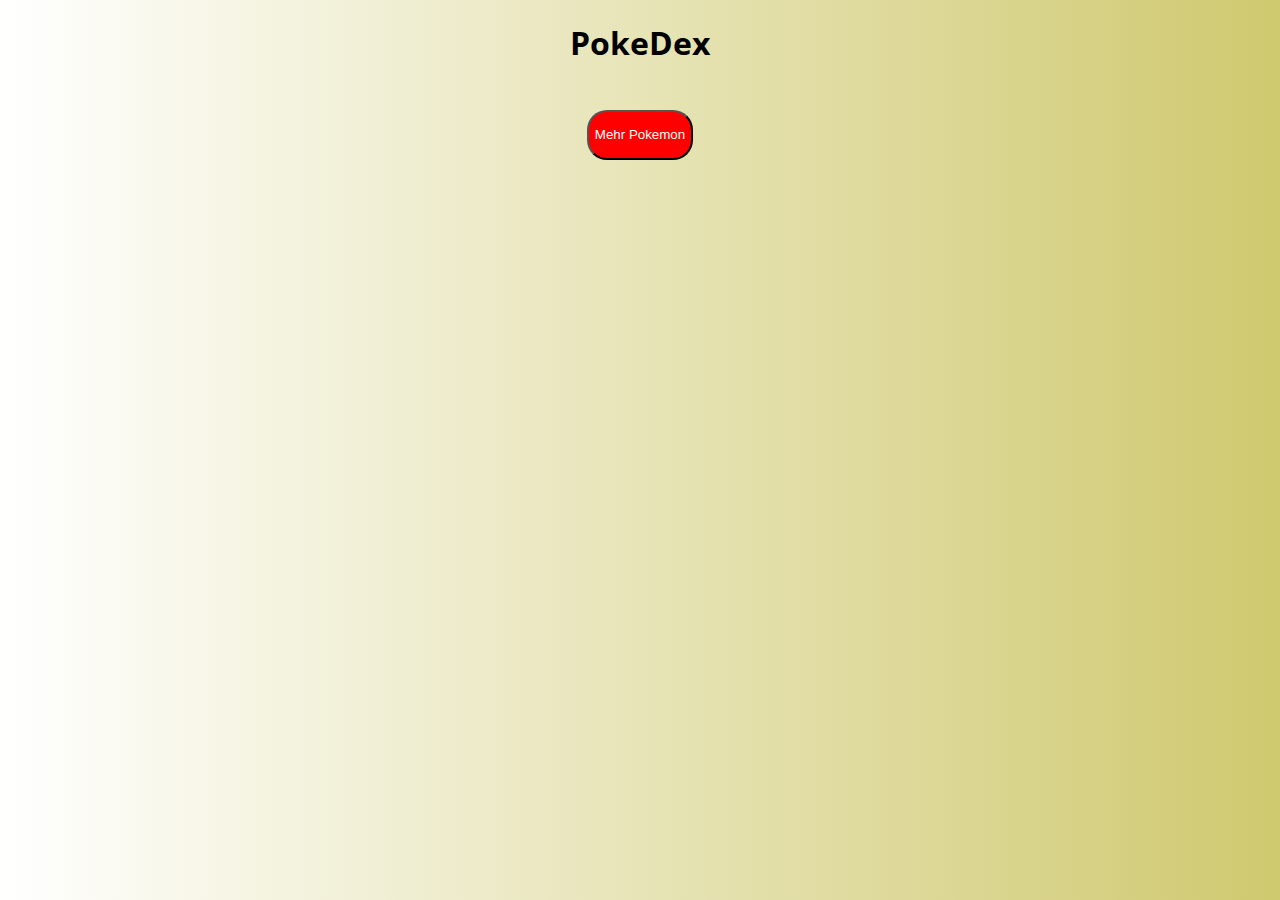
==== index.html @ 4f153fa8 "first commit" ====
<!DOCTYPE html>
<html lang="en">

<head>
    <meta charset="UTF-8">
    <meta http-equiv="X-UA-Compatible" content="IE=edge">
    <meta name="viewport" content="width=device-width, initial-scale=1.0">
    <title>Pokedex</title>
    <link rel="preconnect" href="https://fonts.googleapis.com">
    <link rel="preconnect" href="https://fonts.gstatic.com" crossorigin>
    <link
        href="https://fonts.googleapis.com/css2?family=Open+Sans:ital,wght@0,300;0,400;0,600;0,700;0,800;1,300;1,400;1,600;1,700;1,800&display=swap"
        rel="stylesheet">
    <script src="script.js"></script>
    <!-- <script src="script_test.js"></script> -->
    <link rel="stylesheet" href="style.css">
</head>

<body onload="init()">
    <div class="main">
        <h1>PokeDex</h1>
        <div id="all-pokemon-cards">

        </div>
        <div class="btn-more-pokemon">
            <button onclick="loadMorePokemons()">Mehr Pokemon</button>
        </div>
        <div id="soloCard" class="solo-card d-none">
            <div id="pokemon-background">
                <div class="card-head">
                    <div class="close-btn">
                        <span onclick="closeSoloCard()">X</span>
                    </div>
                    <div id="pokemon">
                        <h1 id="pokeName">Name</h1>
                    </div>
                    <div class="pokemon-number">
                        #<span id="pokeNumber">001</span>
                    </div>
                </div>
                <div class="pokemon-art">
                    <div>
                        <span class="bg-text" id="pokeType1">grass</span>
                    </div>
                    <div>
                        <span class="bg-text" id="pokeType2">poisen</span>
                    </div>
                </div>
            </div>
            <div class="info-container">
                <img id="pokemonImage" src="">
                <div id="pokemonInfoHead">
                    <div id="about" class="redBorderline" onclick="showAbout(i)">
                        About
                    </div>
                    <div id="base" class="gray" onclick="showBaseStats(i)">
                        Base Stats
                    </div>
                    <div onclick="showEvolutions(i)">
                        Evolution
                    </div>
                    <div onclick="showMoves(i)">
                        Moves
                    </div>
                </div>
                <div>
                    <table>
                        <tr>
                            <td>Height</td>
                            <td id="height">60cm</td>
                        </tr>
                        <tr>
                            <td>Weight</td>
                            <td id="weight">8.5 kg</td>
                        </tr>
                        <tr>
                            <td>Abilities</td>
                            <td id="abilities">Blaze, Solar-Power</td>
                        </tr>
                    </table>
                </div>
            </div>
        </div>
    </div>
</body>

</html>
---- style.css ----
body {
    margin: 0;
    font-family: 'Open Sans', sans-serif;
    background: linear-gradient(to right, #FFF, #cfc96f);
}

#pokedex {
    position: relative;
}

#pokemon-card {
    min-height: 30vh;
    background-color: #fb6c6c;
    color: white;
    text-align: center;
    display: flex;
    flex-direction: column;
    padding: 24px;
}

h1 {
    text-align: center;
}

.card-title {
    padding-top: 8px;
}

.d-none {
    display: none;
}

.info-container {
    background-color: rgb(255, 255, 255);
    border-top-left-radius: 40px;
    border-top-right-radius: 40px;
    border-bottom-left-radius: 40px;
    border-bottom-right-radius: 40px;
    margin-top: -40px;
    min-height: 200px;
    max-width: 800px;
    min-width: 350px;
    position: fixed;
    bottom: 180px;
    left: 500px;
    display: flex;
    justify-content: center;
    flex-direction: column;
    width: 500px;
    padding: 24px;
}

#pokemon-card {
    position: absolute;
    border-top-left-radius: 40px;
    border-top-right-radius: 40px;
    border-bottom-left-radius: 40px;
    border-bottom-right-radius: 40px;
    max-width: 800px;
    min-width: 350px;
    height: 615px;
    width: 500px;
    bottom: 200px;
    left: 500px;
}

.poke-image {
    margin-top: 24px;
    z-index: 9;
}

.pokemon-info-section {
    color: black;
}

.infos {
    color: black;
    display: flex;
    justify-content: space-between;
    font-weight: bold;
    cursor: pointer;
}

#soloPokemon {
    display: flex;
    justify-content: center;
    align-items: center;
    position: fixed;
    top: 0;
    right: 0;
    bottom: 0;
    left: 0;
    transition: all .3s;
    background-color: rgba(0, 0, 0, .5)
}

.links {
    padding: 24px;
}

a {
    text-decoration: none;
    color: black;
    padding: 15px;
}

#all-pokemon-cards {
    display: flex;
    justify-content: center;
    align-items: center;
    flex-wrap: wrap;
}

.all-cards {
    max-width: 1200px;
    background-color: rgb(238, 238, 238);
    border-radius: 20px;
    box-shadow: 0 3px 15px rgba(100, 100, 100, 0.5);
    padding: 20px;
    text-align: center;
    cursor: pointer;
    width: 140px;
    margin: 0px 5px 20px 20px;
}

.all-cards:hover {
    animation: bounce 0.5s linear;
}

.card-image {
    background-color: rgba(255, 255, 255, 0.6);
    border-radius: 50%;
    width: 120px;
    height: 120px;
    display: inline-block;
}

.card-image img {
    margin-top: 20px;
    max-width: 90%;
}

.all-cards .name {
    margin: 10px 0 5px;
    letter-spacing: 1px;
}

.all-cards .number {
    background-color: rgb(255, 255, 255);
    border-radius: 10px;
    padding: 5px 10px;
}

@keyframes bounce {
    20% {
        transform: translateY(-6px)
    }
    40% {
        transform: translateY(0px)
    }
    80% {
        transform: translateY(-2px)
    }
    100% {
        transform: translateY(0)
    }
}

.btn-more-pokemon {
    display: flex;
    justify-content: center;
    margin-top: 24px;
    margin-bottom: 8px;
}

.btn-more-pokemon button {
    height: 50px;
    background-color: red;
    border-radius: 20px;
    color: white;
    cursor: pointer;
}

.bg-fire {
    background-color: #fd7d24;
}

.bg-grass {
    background-color: #9bcc50;
}

.bg-water {
    background-color: #4592c4;
}

.bg-poisen {
    background-color: #b97fc9;
}

.bg-bug {
    background-color: #b97fc9;
}

.bg-flying {
    background: linear-gradient( 180deg, #3dc7ef 50%, #bdb9b8 50%);
}

.bg-normal {
    background-color: #A4ACAF;
}

.bg-electric {
    background-color: #efd535;
}

.bg-ground {
    background: linear-gradient( 180deg, #f7de3f 50%, #ab9842 50%);
}

.bg-fairy {
    background-color: #fdb9e9;
}

.bg-fighting {
    background-color: #d56723;
}

.bg-psychic {
    background-color: #f366b9;
}

.bg-rock {
    background-color: #a38c21;
}

.bg-steel {
    background-color: #9eb7b8;
}

.bg-ice {
    background-color: #51c4e7;
}

.bg-goast {
    background-color: #7c62a3;
}

.bg-dragon {
    background: linear-gradient( 180deg, #53a4cf 50%, #f16e57 50%);
}

.card-text {
    color: black;
    padding: 4px 12px;
    margin-bottom: 8px;
}

.card-number {
    padding-bottom: 8px;
}
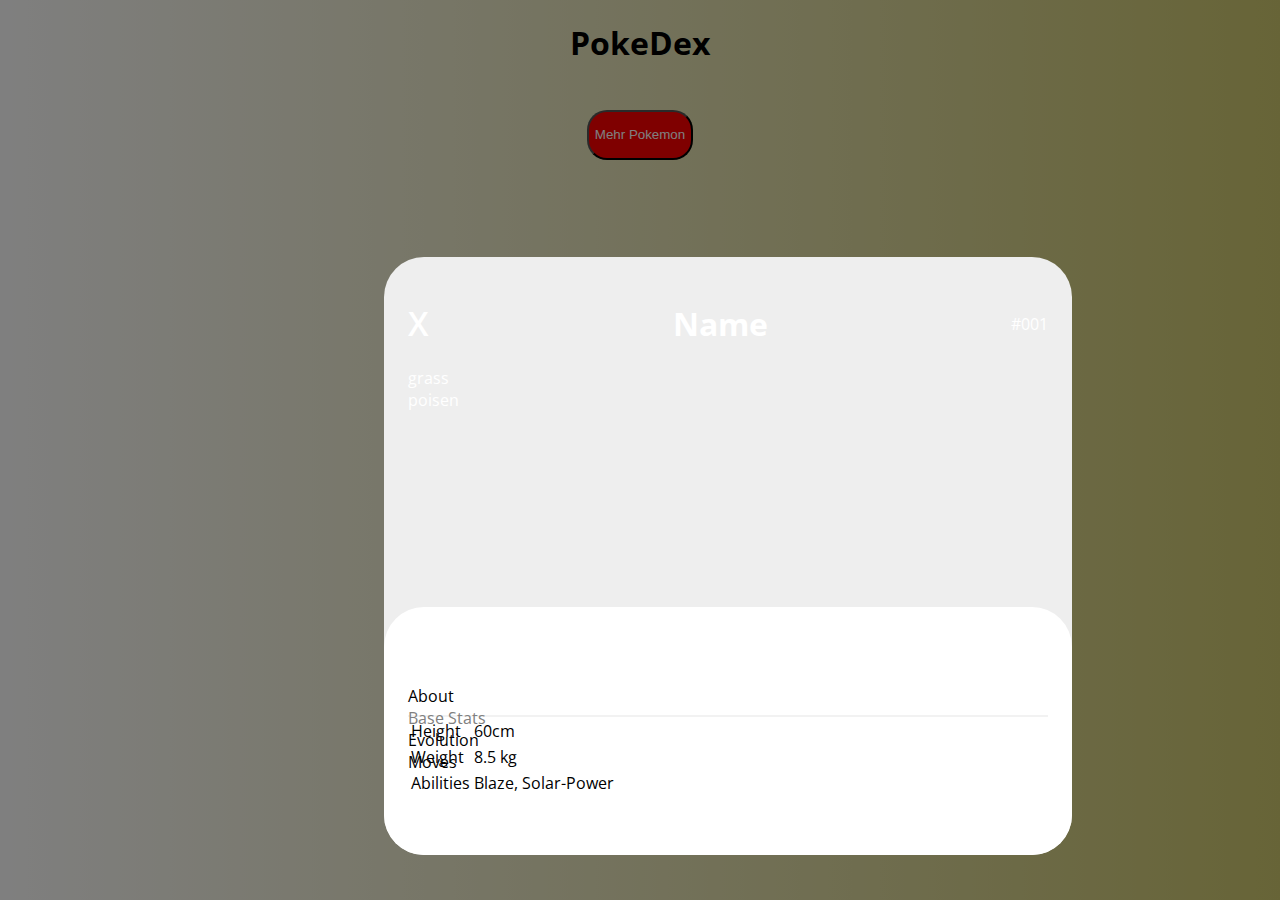
==== commit 77eb69be: "Pokedex Alle Pokemon laden und einzelne Karte anzeigen" ====
--- a/index.html
+++ b/index.html
@@ -12,12 +12,11 @@
         href="https://fonts.googleapis.com/css2?family=Open+Sans:ital,wght@0,300;0,400;0,600;0,700;0,800;1,300;1,400;1,600;1,700;1,800&display=swap"
         rel="stylesheet">
     <script src="script.js"></script>
-    <!-- <script src="script_test.js"></script> -->
     <link rel="stylesheet" href="style.css">
 </head>
 
 <body onload="init()">
-    <div class="main">
+    <div class="main" id="main">
         <h1>PokeDex</h1>
         <div id="all-pokemon-cards">
 
--- a/style.css
+++ b/style.css
@@ -26,12 +26,20 @@
     padding-top: 8px;
 }
 
+.card-type-solo {
+    text-align: center;
+}
+
+.number-name {
+    margin: auto;
+}
+
 .d-none {
     display: none;
 }
 
 .info-container {
-    background-color: rgb(255, 255, 255);
+    background-color: white;
     border-top-left-radius: 40px;
     border-top-right-radius: 40px;
     border-bottom-left-radius: 40px;
@@ -41,32 +49,49 @@
     max-width: 800px;
     min-width: 350px;
     position: fixed;
-    bottom: 180px;
-    left: 500px;
+    bottom: 5vh;
     display: flex;
     justify-content: center;
     flex-direction: column;
-    width: 500px;
+    width: 50vw;
     padding: 24px;
-}
-
-#pokemon-card {
+    transition: all 225ms;
+    left: 30vw;
+}
+
+#pokemon-background {
     position: absolute;
+    bottom: 5vh;
     border-top-left-radius: 40px;
     border-top-right-radius: 40px;
     border-bottom-left-radius: 40px;
     border-bottom-right-radius: 40px;
+    padding: 24px;
+    min-width: 350px;
     max-width: 800px;
-    min-width: 350px;
-    height: 615px;
-    width: 500px;
-    bottom: 200px;
-    left: 500px;
-}
-
-.poke-image {
-    margin-top: 24px;
-    z-index: 9;
+    color: white;
+    background-color: #eeeeee;
+    height: 550px;
+    width: 50vw;
+    transition: all 225ms;
+    left: 30vw;
+}
+
+#pokemonImage {
+    height: 200px;
+    margin-top: -190px;
+}
+
+.card-head {
+    display: flex;
+    justify-content: space-between;
+    align-items: center;
+}
+
+.close-btn {
+    font-size: 33px;
+    font-weight: 600;
+    cursor: pointer;
 }
 
 .pokemon-info-section {
@@ -81,7 +106,7 @@
     cursor: pointer;
 }
 
-#soloPokemon {
+.solo-card {
     display: flex;
     justify-content: center;
     align-items: center;
@@ -91,7 +116,7 @@
     bottom: 0;
     left: 0;
     transition: all .3s;
-    background-color: rgba(0, 0, 0, .5)
+    background-color: rgba(0, 0, 0, .5);
 }
 
 .links {
@@ -112,6 +137,9 @@
 }
 
 .all-cards {
+    display: flex;
+    flex-direction: column;
+    justify-content: flex-start;
     max-width: 1200px;
     background-color: rgb(238, 238, 238);
     border-radius: 20px;
@@ -121,6 +149,7 @@
     cursor: pointer;
     width: 140px;
     margin: 0px 5px 20px 20px;
+    height: 290px;
 }
 
 .all-cards:hover {
@@ -181,72 +210,80 @@
     cursor: pointer;
 }
 
-.bg-fire {
+.default {
+    background-color: rgba(255, 255, 255, 0.6);
+}
+
+.fire {
     background-color: #fd7d24;
 }
 
-.bg-grass {
+.grass {
     background-color: #9bcc50;
 }
 
-.bg-water {
+.water {
     background-color: #4592c4;
 }
 
-.bg-poisen {
+.poison {
     background-color: #b97fc9;
 }
 
-.bg-bug {
-    background-color: #b97fc9;
-}
-
-.bg-flying {
+.bug {
+    background-color: #729f3f;
+}
+
+.flying {
     background: linear-gradient( 180deg, #3dc7ef 50%, #bdb9b8 50%);
 }
 
-.bg-normal {
+.normal {
     background-color: #A4ACAF;
 }
 
-.bg-electric {
+.electric {
     background-color: #efd535;
 }
 
-.bg-ground {
+.ground {
     background: linear-gradient( 180deg, #f7de3f 50%, #ab9842 50%);
 }
 
-.bg-fairy {
+.fairy {
     background-color: #fdb9e9;
 }
 
-.bg-fighting {
+.fighting {
     background-color: #d56723;
 }
 
-.bg-psychic {
+.psychic {
     background-color: #f366b9;
 }
 
-.bg-rock {
+.rock {
     background-color: #a38c21;
 }
 
-.bg-steel {
+.steel {
     background-color: #9eb7b8;
 }
 
-.bg-ice {
+.ice {
     background-color: #51c4e7;
 }
 
-.bg-goast {
+.ghost {
     background-color: #7c62a3;
 }
 
-.bg-dragon {
+.dragon {
     background: linear-gradient( 180deg, #53a4cf 50%, #f16e57 50%);
+}
+
+.dark {
+    background-color: #707070;
 }
 
 .card-text {
@@ -257,4 +294,28 @@
 
 .card-number {
     padding-bottom: 8px;
+}
+
+#pokemonInfoHead {
+    justify-content: space-around;
+    width: 100%;
+    padding-top: 10px;
+    height: 30px;
+    border-bottom: 2px solid rgba(0, 0, 0, .05);
+    cursor: pointer;
+}
+
+.gray {
+    color: gray;
+}
+
+#pokemon-info-head div {
+    padding: 0 20px;
+    font-size: 16px;
+    font-weight: 700;
+    cursor: pointer;
+}
+
+.flex {
+    display: flex;
 }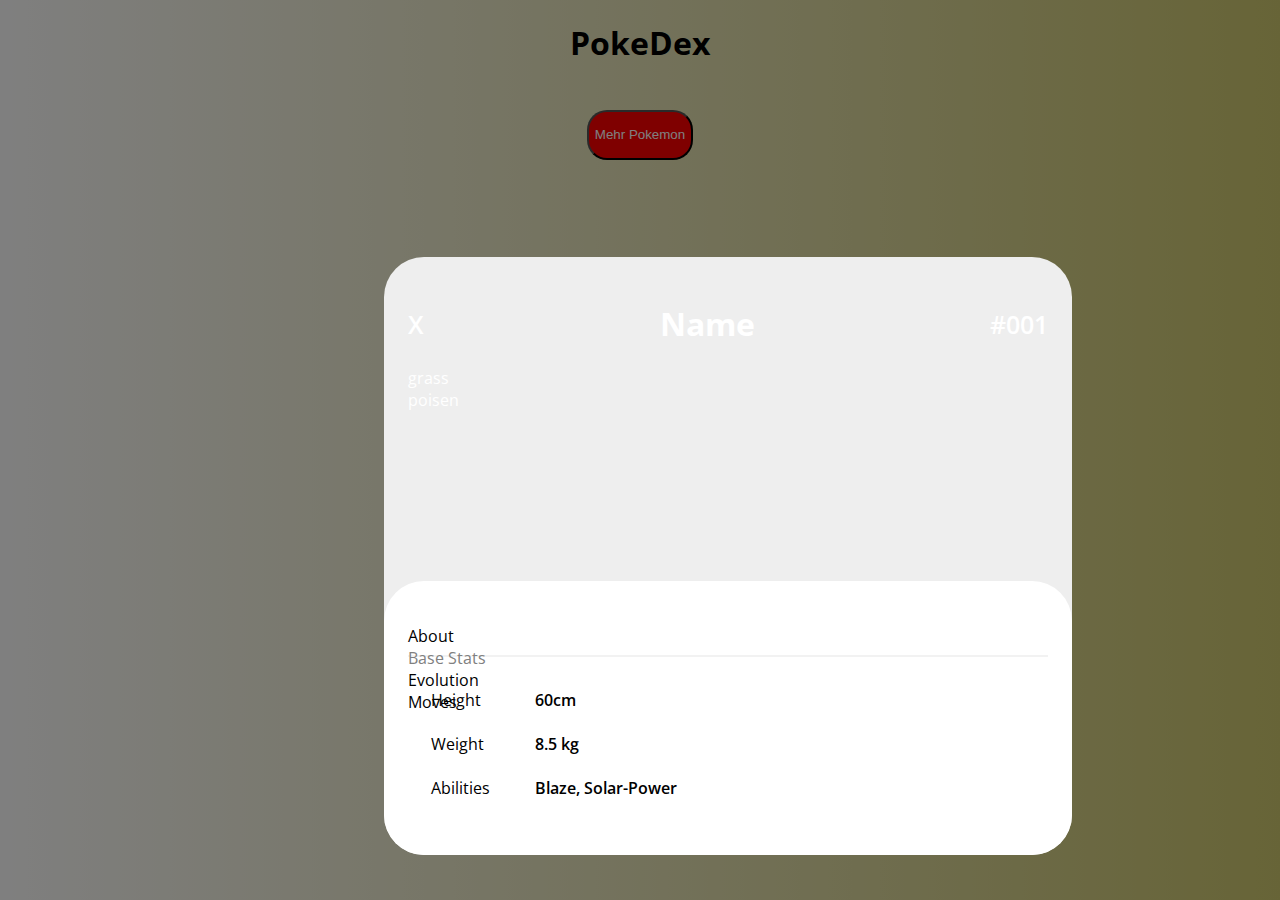
==== commit 544534a1: "Base Stats" ====
--- a/index.html
+++ b/index.html
@@ -63,7 +63,7 @@
                     </div>
                 </div>
                 <div>
-                    <table>
+                    <table id="table" class="table">
                         <tr>
                             <td>Height</td>
                             <td id="height">60cm</td>
--- a/style.css
+++ b/style.css
@@ -28,6 +28,7 @@
 
 .card-type-solo {
     text-align: center;
+    margin-bottom: 8px;
 }
 
 .number-name {
@@ -89,7 +90,7 @@
 }
 
 .close-btn {
-    font-size: 33px;
+    font-size: 25px;
     font-weight: 600;
     cursor: pointer;
 }
@@ -119,14 +120,9 @@
     background-color: rgba(0, 0, 0, .5);
 }
 
-.links {
-    padding: 24px;
-}
-
-a {
-    text-decoration: none;
-    color: black;
-    padding: 15px;
+.pokemon-number {
+    font-weight: 600;
+    font-size: 25px;
 }
 
 #all-pokemon-cards {
@@ -318,4 +314,43 @@
 
 .flex {
     display: flex;
+}
+
+.table {
+    padding: 20px;
+    width: 100%;
+}
+
+.table td:first-child {
+    width: 100px;
+}
+
+.table td:last-child {
+    font-weight: 600;
+}
+
+.table tr {
+    line-height: 40px;
+}
+
+.hp, .attack, .defense, .spAtk, .spDef, .speed, .total {
+    display: flex;
+    align-items: center;
+    justify-content: space-between;
+}
+
+.range-view {
+    width: 90%;
+    background-color: rgba( 0, 0, 0, .1);
+    border-radius: 100rem;
+    overflow: hidden;
+    height: 5px;
+}
+
+.baseStatsLine {
+    display: block;
+    height: 5px;
+    position: relative;
+    border-radius: inherit;
+    animation: fill .125s forwards;
 }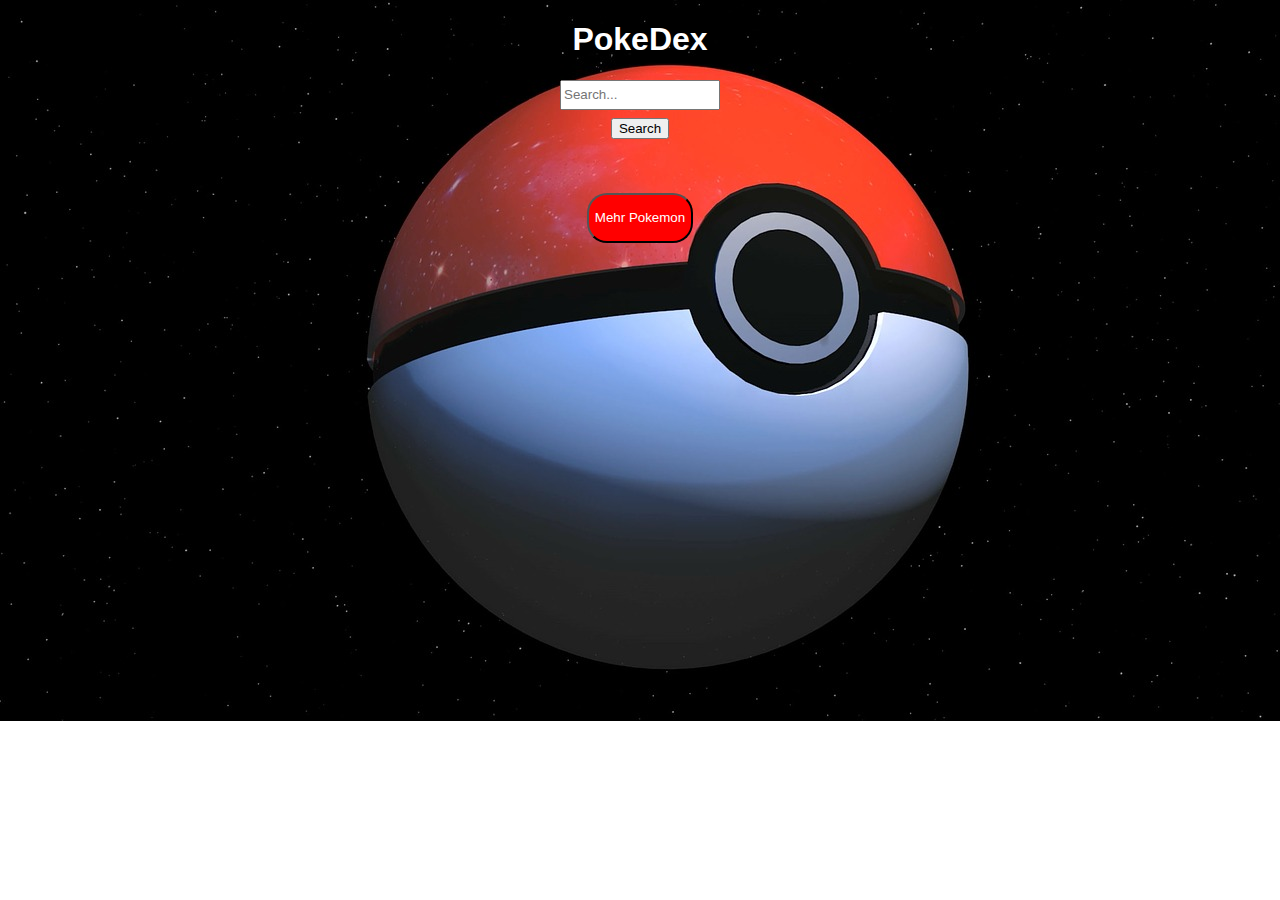
==== commit a54063f4: "update fonts" ====
--- a/index.html
+++ b/index.html
@@ -6,18 +6,18 @@
     <meta http-equiv="X-UA-Compatible" content="IE=edge">
     <meta name="viewport" content="width=device-width, initial-scale=1.0">
     <title>Pokedex</title>
-    <link rel="preconnect" href="https://fonts.googleapis.com">
-    <link rel="preconnect" href="https://fonts.gstatic.com" crossorigin>
-    <link
-        href="https://fonts.googleapis.com/css2?family=Open+Sans:ital,wght@0,300;0,400;0,600;0,700;0,800;1,300;1,400;1,600;1,700;1,800&display=swap"
-        rel="stylesheet">
-    <script src="script.js"></script>
+    <link rel="icon" href="img/pokemon-g012beffaf_640.png" type="image/x-icon">
+    <link rel="stylesheet" href="font.css">
+    <!-- <script src="script.js"></script> -->
+    <script src="script1.js"></script>
     <link rel="stylesheet" href="style.css">
 </head>
 
 <body onload="init()">
     <div class="main" id="main">
         <h1>PokeDex</h1>
+        <input type="search" name="search" id="search" placeholder="Search...">
+        <button class="search-btn" onclick="filterPokemons()">Search</button>
         <div id="all-pokemon-cards">
 
         </div>
@@ -47,7 +47,9 @@
                 </div>
             </div>
             <div class="info-container">
-                <img id="pokemonImage" src="">
+                <div class="pokeImgSolo">
+                    <img id="pokemonImage" src="">
+                </div>
                 <div id="pokemonInfoHead">
                     <div id="about" class="redBorderline" onclick="showAbout(i)">
                         About
--- a/font.css
+++ b/font.css
@@ -0,0 +1,156 @@
+/* open-sans-300 - latin */
+@font-face {
+  font-family: 'Open Sans';
+  font-style: normal;
+  font-weight: 300;
+  src: url('../fonts/open-sans-v28-latin-300.eot'); /* IE9 Compat Modes */
+  src: local(''),
+       url('../fonts/open-sans-v28-latin-300.eot?#iefix') format('embedded-opentype'), /* IE6-IE8 */
+       url('../fonts/open-sans-v28-latin-300.woff2') format('woff2'), /* Super Modern Browsers */
+       url('../fonts/open-sans-v28-latin-300.woff') format('woff'), /* Modern Browsers */
+       url('../fonts/open-sans-v28-latin-300.ttf') format('truetype'), /* Safari, Android, iOS */
+       url('../fonts/open-sans-v28-latin-300.svg#OpenSans') format('svg'); /* Legacy iOS */
+}
+/* open-sans-regular - latin */
+@font-face {
+  font-family: 'Open Sans';
+  font-style: normal;
+  font-weight: 400;
+  src: url('../fonts/open-sans-v28-latin-regular.eot'); /* IE9 Compat Modes */
+  src: local(''),
+       url('../fonts/open-sans-v28-latin-regular.eot?#iefix') format('embedded-opentype'), /* IE6-IE8 */
+       url('../fonts/open-sans-v28-latin-regular.woff2') format('woff2'), /* Super Modern Browsers */
+       url('../fonts/open-sans-v28-latin-regular.woff') format('woff'), /* Modern Browsers */
+       url('../fonts/open-sans-v28-latin-regular.ttf') format('truetype'), /* Safari, Android, iOS */
+       url('../fonts/open-sans-v28-latin-regular.svg#OpenSans') format('svg'); /* Legacy iOS */
+}
+/* open-sans-500 - latin */
+@font-face {
+  font-family: 'Open Sans';
+  font-style: normal;
+  font-weight: 500;
+  src: url('../fonts/open-sans-v28-latin-500.eot'); /* IE9 Compat Modes */
+  src: local(''),
+       url('../fonts/open-sans-v28-latin-500.eot?#iefix') format('embedded-opentype'), /* IE6-IE8 */
+       url('../fonts/open-sans-v28-latin-500.woff2') format('woff2'), /* Super Modern Browsers */
+       url('../fonts/open-sans-v28-latin-500.woff') format('woff'), /* Modern Browsers */
+       url('../fonts/open-sans-v28-latin-500.ttf') format('truetype'), /* Safari, Android, iOS */
+       url('../fonts/open-sans-v28-latin-500.svg#OpenSans') format('svg'); /* Legacy iOS */
+}
+/* open-sans-600 - latin */
+@font-face {
+  font-family: 'Open Sans';
+  font-style: normal;
+  font-weight: 600;
+  src: url('../fonts/open-sans-v28-latin-600.eot'); /* IE9 Compat Modes */
+  src: local(''),
+       url('../fonts/open-sans-v28-latin-600.eot?#iefix') format('embedded-opentype'), /* IE6-IE8 */
+       url('../fonts/open-sans-v28-latin-600.woff2') format('woff2'), /* Super Modern Browsers */
+       url('../fonts/open-sans-v28-latin-600.woff') format('woff'), /* Modern Browsers */
+       url('../fonts/open-sans-v28-latin-600.ttf') format('truetype'), /* Safari, Android, iOS */
+       url('../fonts/open-sans-v28-latin-600.svg#OpenSans') format('svg'); /* Legacy iOS */
+}
+/* open-sans-700 - latin */
+@font-face {
+  font-family: 'Open Sans';
+  font-style: normal;
+  font-weight: 700;
+  src: url('../fonts/open-sans-v28-latin-700.eot'); /* IE9 Compat Modes */
+  src: local(''),
+       url('../fonts/open-sans-v28-latin-700.eot?#iefix') format('embedded-opentype'), /* IE6-IE8 */
+       url('../fonts/open-sans-v28-latin-700.woff2') format('woff2'), /* Super Modern Browsers */
+       url('../fonts/open-sans-v28-latin-700.woff') format('woff'), /* Modern Browsers */
+       url('../fonts/open-sans-v28-latin-700.ttf') format('truetype'), /* Safari, Android, iOS */
+       url('../fonts/open-sans-v28-latin-700.svg#OpenSans') format('svg'); /* Legacy iOS */
+}
+/* open-sans-800 - latin */
+@font-face {
+  font-family: 'Open Sans';
+  font-style: normal;
+  font-weight: 800;
+  src: url('../fonts/open-sans-v28-latin-800.eot'); /* IE9 Compat Modes */
+  src: local(''),
+       url('../fonts/open-sans-v28-latin-800.eot?#iefix') format('embedded-opentype'), /* IE6-IE8 */
+       url('../fonts/open-sans-v28-latin-800.woff2') format('woff2'), /* Super Modern Browsers */
+       url('../fonts/open-sans-v28-latin-800.woff') format('woff'), /* Modern Browsers */
+       url('../fonts/open-sans-v28-latin-800.ttf') format('truetype'), /* Safari, Android, iOS */
+       url('../fonts/open-sans-v28-latin-800.svg#OpenSans') format('svg'); /* Legacy iOS */
+}
+/* open-sans-300italic - latin */
+@font-face {
+  font-family: 'Open Sans';
+  font-style: italic;
+  font-weight: 300;
+  src: url('../fonts/open-sans-v28-latin-300italic.eot'); /* IE9 Compat Modes */
+  src: local(''),
+       url('../fonts/open-sans-v28-latin-300italic.eot?#iefix') format('embedded-opentype'), /* IE6-IE8 */
+       url('../fonts/open-sans-v28-latin-300italic.woff2') format('woff2'), /* Super Modern Browsers */
+       url('../fonts/open-sans-v28-latin-300italic.woff') format('woff'), /* Modern Browsers */
+       url('../fonts/open-sans-v28-latin-300italic.ttf') format('truetype'), /* Safari, Android, iOS */
+       url('../fonts/open-sans-v28-latin-300italic.svg#OpenSans') format('svg'); /* Legacy iOS */
+}
+/* open-sans-italic - latin */
+@font-face {
+  font-family: 'Open Sans';
+  font-style: italic;
+  font-weight: 400;
+  src: url('../fonts/open-sans-v28-latin-italic.eot'); /* IE9 Compat Modes */
+  src: local(''),
+       url('../fonts/open-sans-v28-latin-italic.eot?#iefix') format('embedded-opentype'), /* IE6-IE8 */
+       url('../fonts/open-sans-v28-latin-italic.woff2') format('woff2'), /* Super Modern Browsers */
+       url('../fonts/open-sans-v28-latin-italic.woff') format('woff'), /* Modern Browsers */
+       url('../fonts/open-sans-v28-latin-italic.ttf') format('truetype'), /* Safari, Android, iOS */
+       url('../fonts/open-sans-v28-latin-italic.svg#OpenSans') format('svg'); /* Legacy iOS */
+}
+/* open-sans-500italic - latin */
+@font-face {
+  font-family: 'Open Sans';
+  font-style: italic;
+  font-weight: 500;
+  src: url('../fonts/open-sans-v28-latin-500italic.eot'); /* IE9 Compat Modes */
+  src: local(''),
+       url('../fonts/open-sans-v28-latin-500italic.eot?#iefix') format('embedded-opentype'), /* IE6-IE8 */
+       url('../fonts/open-sans-v28-latin-500italic.woff2') format('woff2'), /* Super Modern Browsers */
+       url('../fonts/open-sans-v28-latin-500italic.woff') format('woff'), /* Modern Browsers */
+       url('../fonts/open-sans-v28-latin-500italic.ttf') format('truetype'), /* Safari, Android, iOS */
+       url('../fonts/open-sans-v28-latin-500italic.svg#OpenSans') format('svg'); /* Legacy iOS */
+}
+/* open-sans-600italic - latin */
+@font-face {
+  font-family: 'Open Sans';
+  font-style: italic;
+  font-weight: 600;
+  src: url('../fonts/open-sans-v28-latin-600italic.eot'); /* IE9 Compat Modes */
+  src: local(''),
+       url('../fonts/open-sans-v28-latin-600italic.eot?#iefix') format('embedded-opentype'), /* IE6-IE8 */
+       url('../fonts/open-sans-v28-latin-600italic.woff2') format('woff2'), /* Super Modern Browsers */
+       url('../fonts/open-sans-v28-latin-600italic.woff') format('woff'), /* Modern Browsers */
+       url('../fonts/open-sans-v28-latin-600italic.ttf') format('truetype'), /* Safari, Android, iOS */
+       url('../fonts/open-sans-v28-latin-600italic.svg#OpenSans') format('svg'); /* Legacy iOS */
+}
+/* open-sans-700italic - latin */
+@font-face {
+  font-family: 'Open Sans';
+  font-style: italic;
+  font-weight: 700;
+  src: url('../fonts/open-sans-v28-latin-700italic.eot'); /* IE9 Compat Modes */
+  src: local(''),
+       url('../fonts/open-sans-v28-latin-700italic.eot?#iefix') format('embedded-opentype'), /* IE6-IE8 */
+       url('../fonts/open-sans-v28-latin-700italic.woff2') format('woff2'), /* Super Modern Browsers */
+       url('../fonts/open-sans-v28-latin-700italic.woff') format('woff'), /* Modern Browsers */
+       url('../fonts/open-sans-v28-latin-700italic.ttf') format('truetype'), /* Safari, Android, iOS */
+       url('../fonts/open-sans-v28-latin-700italic.svg#OpenSans') format('svg'); /* Legacy iOS */
+}
+/* open-sans-800italic - latin */
+@font-face {
+  font-family: 'Open Sans';
+  font-style: italic;
+  font-weight: 800;
+  src: url('../fonts/open-sans-v28-latin-800italic.eot'); /* IE9 Compat Modes */
+  src: local(''),
+       url('../fonts/open-sans-v28-latin-800italic.eot?#iefix') format('embedded-opentype'), /* IE6-IE8 */
+       url('../fonts/open-sans-v28-latin-800italic.woff2') format('woff2'), /* Super Modern Browsers */
+       url('../fonts/open-sans-v28-latin-800italic.woff') format('woff'), /* Modern Browsers */
+       url('../fonts/open-sans-v28-latin-800italic.ttf') format('truetype'), /* Safari, Android, iOS */
+       url('../fonts/open-sans-v28-latin-800italic.svg#OpenSans') format('svg'); /* Legacy iOS */
+}--- a/style.css
+++ b/style.css
@@ -1,11 +1,37 @@
 body {
     margin: 0;
     font-family: 'Open Sans', sans-serif;
-    background: linear-gradient(to right, #FFF, #cfc96f);
+    background-image: url('img/pokemon-background.jpg');
+    background-repeat: no-repeat;
+    background-size: cover
+}
+
+.main {
+    display: flex;
+    justify-content: center;
+    align-items: center;
+    flex-direction: column;
 }
 
 #pokedex {
     position: relative;
+}
+
+#search {
+    display: flex;
+    justify-content: center;
+    margin-bottom: 8px;
+    height: 30px;
+    width: 160px;
+}
+
+#search:focus {
+    width: 30%;
+}
+
+.search-btn {
+    margin-bottom: 30px;
+    cursor: pointer;
 }
 
 #pokemon-card {
@@ -20,6 +46,7 @@
 
 h1 {
     text-align: center;
+    color: white;
 }
 
 .card-title {
@@ -28,15 +55,12 @@
 
 .card-type-solo {
     text-align: center;
-    margin-bottom: 8px;
-}
-
-.number-name {
-    margin: auto;
-}
+    margin: 0px 8px 8px 8px;
+}
+
 
 .d-none {
-    display: none;
+    display: none !important;
 }
 
 .info-container {
@@ -46,47 +70,44 @@
     border-bottom-left-radius: 40px;
     border-bottom-right-radius: 40px;
     margin-top: -40px;
-    min-height: 200px;
-    max-width: 800px;
-    min-width: 350px;
     position: fixed;
     bottom: 5vh;
     display: flex;
     justify-content: center;
     flex-direction: column;
-    width: 50vw;
+    width: 555px;
     padding: 24px;
-    transition: all 225ms;
-    left: 30vw;
+    height: 325px;
 }
 
 #pokemon-background {
-    position: absolute;
+    position: relative;
     bottom: 5vh;
     border-top-left-radius: 40px;
     border-top-right-radius: 40px;
     border-bottom-left-radius: 40px;
     border-bottom-right-radius: 40px;
-    padding: 24px;
-    min-width: 350px;
-    max-width: 800px;
-    color: white;
     background-color: #eeeeee;
-    height: 550px;
-    width: 50vw;
-    transition: all 225ms;
-    left: 30vw;
+    min-height: 550px;
+    width: 603px;
 }
 
 #pokemonImage {
-    height: 200px;
-    margin-top: -190px;
+    height: 270px;
+    z-index: 99;
+}
+
+.pokeImgSolo {
+    display: flex;
+    justify-content: center;
+    align-items: center;
 }
 
 .card-head {
     display: flex;
     justify-content: space-between;
     align-items: center;
+    padding: 0px 20px 0px 20px;
 }
 
 .close-btn {
@@ -116,7 +137,6 @@
     right: 0;
     bottom: 0;
     left: 0;
-    transition: all .3s;
     background-color: rgba(0, 0, 0, .5);
 }
 
@@ -146,6 +166,7 @@
     width: 140px;
     margin: 0px 5px 20px 20px;
     height: 290px;
+    position: relative;
 }
 
 .all-cards:hover {
@@ -158,6 +179,9 @@
     width: 120px;
     height: 120px;
     display: inline-block;
+    position: absolute;
+    bottom: 10px;
+    right: 25px;
 }
 
 .card-image img {
@@ -180,12 +204,15 @@
     20% {
         transform: translateY(-6px)
     }
+
     40% {
         transform: translateY(0px)
     }
+
     80% {
         transform: translateY(-2px)
     }
+
     100% {
         transform: translateY(0)
     }
@@ -231,7 +258,7 @@
 }
 
 .flying {
-    background: linear-gradient( 180deg, #3dc7ef 50%, #bdb9b8 50%);
+    background: linear-gradient(180deg, #3dc7ef 50%, #bdb9b8 50%);
 }
 
 .normal {
@@ -243,7 +270,7 @@
 }
 
 .ground {
-    background: linear-gradient( 180deg, #f7de3f 50%, #ab9842 50%);
+    background: linear-gradient(180deg, #f7de3f 50%, #ab9842 50%);
 }
 
 .fairy {
@@ -275,7 +302,7 @@
 }
 
 .dragon {
-    background: linear-gradient( 180deg, #53a4cf 50%, #f16e57 50%);
+    background: linear-gradient(180deg, #53a4cf 50%, #f16e57 50%);
 }
 
 .dark {
@@ -298,6 +325,9 @@
     padding-top: 10px;
     height: 30px;
     border-bottom: 2px solid rgba(0, 0, 0, .05);
+}
+
+#pokemonInfoHead div {
     cursor: pointer;
 }
 
@@ -317,7 +347,7 @@
 }
 
 .table {
-    padding: 20px;
+    padding: 8px;
     width: 100%;
 }
 
@@ -341,7 +371,7 @@
 
 .range-view {
     width: 90%;
-    background-color: rgba( 0, 0, 0, .1);
+    background-color: rgba(0, 0, 0, .1);
     border-radius: 100rem;
     overflow: hidden;
     height: 5px;
@@ -353,4 +383,67 @@
     position: relative;
     border-radius: inherit;
     animation: fill .125s forwards;
+}
+
+
+.imageEvolution {
+    width: 70px;
+}
+
+.tableEvolution {
+    display: flex;
+}
+
+@media (max-width: 640px) {
+    #pokemon-background {
+        width: 470px;
+    }
+
+    .info-container {
+        width: 422px;
+    }
+
+    #pokemonImage {
+        position: absolute;
+        top: 225px;
+        height: 160px;
+    }
+}
+
+@media (max-width: 500px) {
+    .info-container {
+        width: 360px;
+    }
+
+    #pokemon-background {
+        width: 408px;
+    }
+}
+
+@media (max-width: 435px) {
+    .info-container {
+        width: 270px;
+    }
+
+    #pokemon-background {
+        width: 319px;
+    }
+}
+
+@media (max-width: 320px) {
+    .info-container {
+        width: 255px;
+        justify-content: flex-end;
+    }
+
+    #pokemon-background {
+        width: 303px;
+        height: 530px !important;
+    }
+
+    #pokemonImage {
+        width: 75px;
+    }
+
+
 }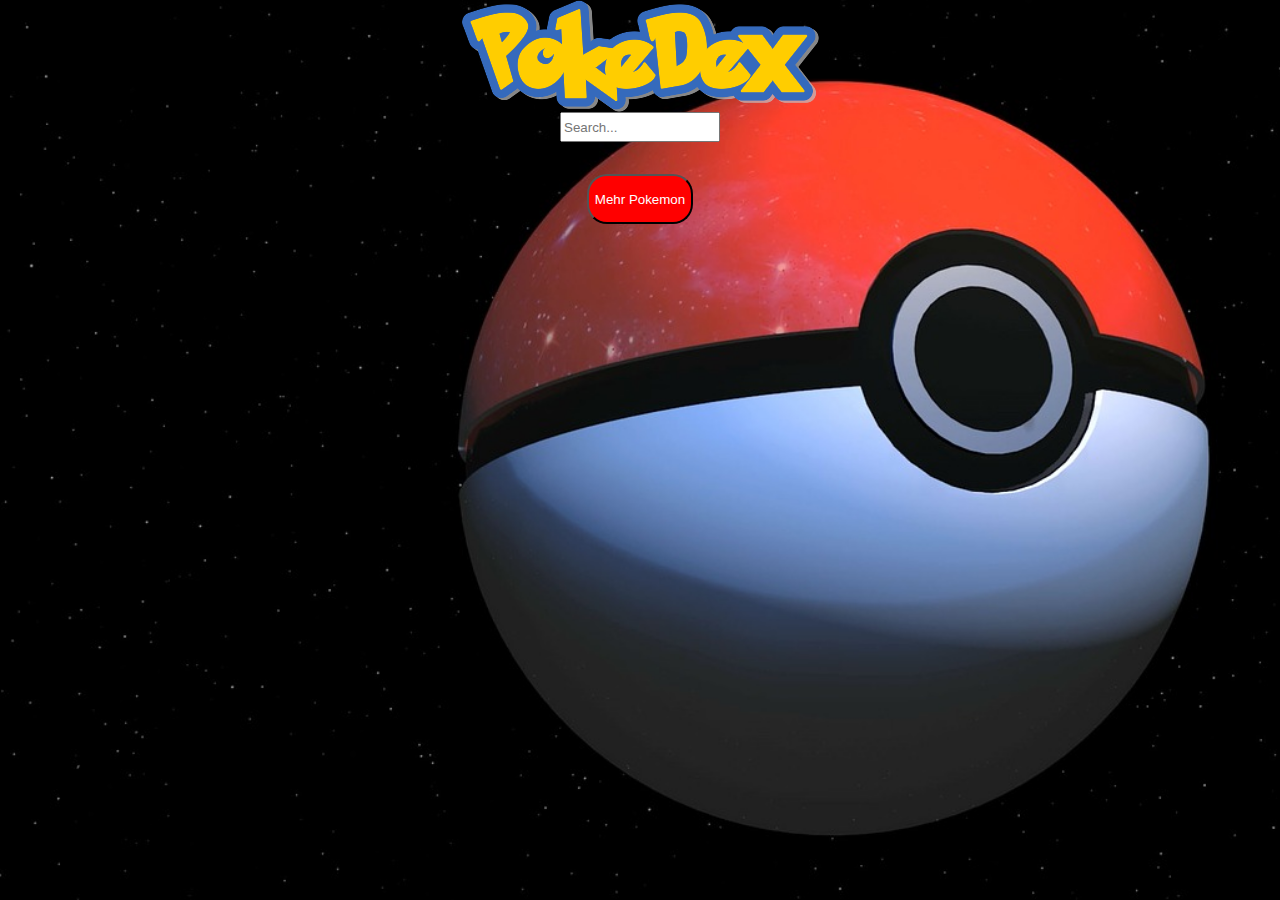
==== commit 40c3d049: "add: filter, moves, evolution,new headline" ====
--- a/index.html
+++ b/index.html
@@ -7,17 +7,15 @@
     <meta name="viewport" content="width=device-width, initial-scale=1.0">
     <title>Pokedex</title>
     <link rel="icon" href="img/pokemon-g012beffaf_640.png" type="image/x-icon">
-    <link rel="stylesheet" href="font.css">
-    <!-- <script src="script.js"></script> -->
-    <script src="script1.js"></script>
+    <link rel="stylesheet" href="fonts.css">
+    <script src="script.js"></script>
     <link rel="stylesheet" href="style.css">
 </head>
 
 <body onload="init()">
     <div class="main" id="main">
-        <h1>PokeDex</h1>
-        <input type="search" name="search" id="search" placeholder="Search...">
-        <button class="search-btn" onclick="filterPokemons()">Search</button>
+        <img src="img/headline.png" alt="">
+        <input onkeydown="filterPokemons()" type="search" name="search" id="search" placeholder="Search...">
         <div id="all-pokemon-cards">
 
         </div>
--- a/fonts.css
+++ b/fonts.css
@@ -0,0 +1,156 @@
+/* open-sans-300 - latin */
+@font-face {
+  font-family: 'Open Sans';
+  font-style: normal;
+  font-weight: 300;
+  src: url('../fonts/open-sans-v28-latin-300.eot'); /* IE9 Compat Modes */
+  src: local(''),
+       url('../fonts/open-sans-v28-latin-300.eot?#iefix') format('embedded-opentype'), /* IE6-IE8 */
+       url('../fonts/open-sans-v28-latin-300.woff2') format('woff2'), /* Super Modern Browsers */
+       url('../fonts/open-sans-v28-latin-300.woff') format('woff'), /* Modern Browsers */
+       url('../fonts/open-sans-v28-latin-300.ttf') format('truetype'), /* Safari, Android, iOS */
+       url('../fonts/open-sans-v28-latin-300.svg#OpenSans') format('svg'); /* Legacy iOS */
+}
+/* open-sans-regular - latin */
+@font-face {
+  font-family: 'Open Sans';
+  font-style: normal;
+  font-weight: 400;
+  src: url('../fonts/open-sans-v28-latin-regular.eot'); /* IE9 Compat Modes */
+  src: local(''),
+       url('../fonts/open-sans-v28-latin-regular.eot?#iefix') format('embedded-opentype'), /* IE6-IE8 */
+       url('../fonts/open-sans-v28-latin-regular.woff2') format('woff2'), /* Super Modern Browsers */
+       url('../fonts/open-sans-v28-latin-regular.woff') format('woff'), /* Modern Browsers */
+       url('../fonts/open-sans-v28-latin-regular.ttf') format('truetype'), /* Safari, Android, iOS */
+       url('../fonts/open-sans-v28-latin-regular.svg#OpenSans') format('svg'); /* Legacy iOS */
+}
+/* open-sans-500 - latin */
+@font-face {
+  font-family: 'Open Sans';
+  font-style: normal;
+  font-weight: 500;
+  src: url('../fonts/open-sans-v28-latin-500.eot'); /* IE9 Compat Modes */
+  src: local(''),
+       url('../fonts/open-sans-v28-latin-500.eot?#iefix') format('embedded-opentype'), /* IE6-IE8 */
+       url('../fonts/open-sans-v28-latin-500.woff2') format('woff2'), /* Super Modern Browsers */
+       url('../fonts/open-sans-v28-latin-500.woff') format('woff'), /* Modern Browsers */
+       url('../fonts/open-sans-v28-latin-500.ttf') format('truetype'), /* Safari, Android, iOS */
+       url('../fonts/open-sans-v28-latin-500.svg#OpenSans') format('svg'); /* Legacy iOS */
+}
+/* open-sans-600 - latin */
+@font-face {
+  font-family: 'Open Sans';
+  font-style: normal;
+  font-weight: 600;
+  src: url('../fonts/open-sans-v28-latin-600.eot'); /* IE9 Compat Modes */
+  src: local(''),
+       url('../fonts/open-sans-v28-latin-600.eot?#iefix') format('embedded-opentype'), /* IE6-IE8 */
+       url('../fonts/open-sans-v28-latin-600.woff2') format('woff2'), /* Super Modern Browsers */
+       url('../fonts/open-sans-v28-latin-600.woff') format('woff'), /* Modern Browsers */
+       url('../fonts/open-sans-v28-latin-600.ttf') format('truetype'), /* Safari, Android, iOS */
+       url('../fonts/open-sans-v28-latin-600.svg#OpenSans') format('svg'); /* Legacy iOS */
+}
+/* open-sans-700 - latin */
+@font-face {
+  font-family: 'Open Sans';
+  font-style: normal;
+  font-weight: 700;
+  src: url('../fonts/open-sans-v28-latin-700.eot'); /* IE9 Compat Modes */
+  src: local(''),
+       url('../fonts/open-sans-v28-latin-700.eot?#iefix') format('embedded-opentype'), /* IE6-IE8 */
+       url('../fonts/open-sans-v28-latin-700.woff2') format('woff2'), /* Super Modern Browsers */
+       url('../fonts/open-sans-v28-latin-700.woff') format('woff'), /* Modern Browsers */
+       url('../fonts/open-sans-v28-latin-700.ttf') format('truetype'), /* Safari, Android, iOS */
+       url('../fonts/open-sans-v28-latin-700.svg#OpenSans') format('svg'); /* Legacy iOS */
+}
+/* open-sans-800 - latin */
+@font-face {
+  font-family: 'Open Sans';
+  font-style: normal;
+  font-weight: 800;
+  src: url('../fonts/open-sans-v28-latin-800.eot'); /* IE9 Compat Modes */
+  src: local(''),
+       url('../fonts/open-sans-v28-latin-800.eot?#iefix') format('embedded-opentype'), /* IE6-IE8 */
+       url('../fonts/open-sans-v28-latin-800.woff2') format('woff2'), /* Super Modern Browsers */
+       url('../fonts/open-sans-v28-latin-800.woff') format('woff'), /* Modern Browsers */
+       url('../fonts/open-sans-v28-latin-800.ttf') format('truetype'), /* Safari, Android, iOS */
+       url('../fonts/open-sans-v28-latin-800.svg#OpenSans') format('svg'); /* Legacy iOS */
+}
+/* open-sans-300italic - latin */
+@font-face {
+  font-family: 'Open Sans';
+  font-style: italic;
+  font-weight: 300;
+  src: url('../fonts/open-sans-v28-latin-300italic.eot'); /* IE9 Compat Modes */
+  src: local(''),
+       url('../fonts/open-sans-v28-latin-300italic.eot?#iefix') format('embedded-opentype'), /* IE6-IE8 */
+       url('../fonts/open-sans-v28-latin-300italic.woff2') format('woff2'), /* Super Modern Browsers */
+       url('../fonts/open-sans-v28-latin-300italic.woff') format('woff'), /* Modern Browsers */
+       url('../fonts/open-sans-v28-latin-300italic.ttf') format('truetype'), /* Safari, Android, iOS */
+       url('../fonts/open-sans-v28-latin-300italic.svg#OpenSans') format('svg'); /* Legacy iOS */
+}
+/* open-sans-italic - latin */
+@font-face {
+  font-family: 'Open Sans';
+  font-style: italic;
+  font-weight: 400;
+  src: url('../fonts/open-sans-v28-latin-italic.eot'); /* IE9 Compat Modes */
+  src: local(''),
+       url('../fonts/open-sans-v28-latin-italic.eot?#iefix') format('embedded-opentype'), /* IE6-IE8 */
+       url('../fonts/open-sans-v28-latin-italic.woff2') format('woff2'), /* Super Modern Browsers */
+       url('../fonts/open-sans-v28-latin-italic.woff') format('woff'), /* Modern Browsers */
+       url('../fonts/open-sans-v28-latin-italic.ttf') format('truetype'), /* Safari, Android, iOS */
+       url('../fonts/open-sans-v28-latin-italic.svg#OpenSans') format('svg'); /* Legacy iOS */
+}
+/* open-sans-500italic - latin */
+@font-face {
+  font-family: 'Open Sans';
+  font-style: italic;
+  font-weight: 500;
+  src: url('../fonts/open-sans-v28-latin-500italic.eot'); /* IE9 Compat Modes */
+  src: local(''),
+       url('../fonts/open-sans-v28-latin-500italic.eot?#iefix') format('embedded-opentype'), /* IE6-IE8 */
+       url('../fonts/open-sans-v28-latin-500italic.woff2') format('woff2'), /* Super Modern Browsers */
+       url('../fonts/open-sans-v28-latin-500italic.woff') format('woff'), /* Modern Browsers */
+       url('../fonts/open-sans-v28-latin-500italic.ttf') format('truetype'), /* Safari, Android, iOS */
+       url('../fonts/open-sans-v28-latin-500italic.svg#OpenSans') format('svg'); /* Legacy iOS */
+}
+/* open-sans-600italic - latin */
+@font-face {
+  font-family: 'Open Sans';
+  font-style: italic;
+  font-weight: 600;
+  src: url('../fonts/open-sans-v28-latin-600italic.eot'); /* IE9 Compat Modes */
+  src: local(''),
+       url('../fonts/open-sans-v28-latin-600italic.eot?#iefix') format('embedded-opentype'), /* IE6-IE8 */
+       url('../fonts/open-sans-v28-latin-600italic.woff2') format('woff2'), /* Super Modern Browsers */
+       url('../fonts/open-sans-v28-latin-600italic.woff') format('woff'), /* Modern Browsers */
+       url('../fonts/open-sans-v28-latin-600italic.ttf') format('truetype'), /* Safari, Android, iOS */
+       url('../fonts/open-sans-v28-latin-600italic.svg#OpenSans') format('svg'); /* Legacy iOS */
+}
+/* open-sans-700italic - latin */
+@font-face {
+  font-family: 'Open Sans';
+  font-style: italic;
+  font-weight: 700;
+  src: url('../fonts/open-sans-v28-latin-700italic.eot'); /* IE9 Compat Modes */
+  src: local(''),
+       url('../fonts/open-sans-v28-latin-700italic.eot?#iefix') format('embedded-opentype'), /* IE6-IE8 */
+       url('../fonts/open-sans-v28-latin-700italic.woff2') format('woff2'), /* Super Modern Browsers */
+       url('../fonts/open-sans-v28-latin-700italic.woff') format('woff'), /* Modern Browsers */
+       url('../fonts/open-sans-v28-latin-700italic.ttf') format('truetype'), /* Safari, Android, iOS */
+       url('../fonts/open-sans-v28-latin-700italic.svg#OpenSans') format('svg'); /* Legacy iOS */
+}
+/* open-sans-800italic - latin */
+@font-face {
+  font-family: 'Open Sans';
+  font-style: italic;
+  font-weight: 800;
+  src: url('../fonts/open-sans-v28-latin-800italic.eot'); /* IE9 Compat Modes */
+  src: local(''),
+       url('../fonts/open-sans-v28-latin-800italic.eot?#iefix') format('embedded-opentype'), /* IE6-IE8 */
+       url('../fonts/open-sans-v28-latin-800italic.woff2') format('woff2'), /* Super Modern Browsers */
+       url('../fonts/open-sans-v28-latin-800italic.woff') format('woff'), /* Modern Browsers */
+       url('../fonts/open-sans-v28-latin-800italic.ttf') format('truetype'), /* Safari, Android, iOS */
+       url('../fonts/open-sans-v28-latin-800italic.svg#OpenSans') format('svg'); /* Legacy iOS */
+}--- a/style.css
+++ b/style.css
@@ -2,8 +2,8 @@
     margin: 0;
     font-family: 'Open Sans', sans-serif;
     background-image: url('img/pokemon-background.jpg');
-    background-repeat: no-repeat;
-    background-size: cover
+    background-size: cover;
+    background-attachment: fixed;
 }
 
 .main {
@@ -77,7 +77,7 @@
     flex-direction: column;
     width: 555px;
     padding: 24px;
-    height: 325px;
+    /* height: 325px; */
 }
 
 #pokemon-background {
@@ -97,6 +97,11 @@
     z-index: 99;
 }
 
+#filterPokemonImage {
+    height: 270px;
+    z-index: 99;
+}
+
 .pokeImgSolo {
     display: flex;
     justify-content: center;
@@ -335,6 +340,10 @@
     color: gray;
 }
 
+.big {
+    font-weight: 600;
+}
+
 #pokemon-info-head div {
     padding: 0 20px;
     font-size: 16px;
@@ -392,6 +401,34 @@
 
 .tableEvolution {
     display: flex;
+    flex-direction: column;
+
+}
+
+
+#evolution-image {
+    display: flex;
+    justify-content: space-between;
+    align-items: center;
+}
+
+#evolution-name {
+    display: flex;
+    justify-content: space-between;
+
+    td:last-child {
+        font-weight: 100;
+    }
+}
+
+.arrow {
+    width: 40px;
+    height: 40px;
+}
+
+.list {
+    overflow-y: scroll;
+    height: 150px;
 }
 
 @media (max-width: 640px) {
@@ -404,8 +441,6 @@
     }
 
     #pokemonImage {
-        position: absolute;
-        top: 225px;
         height: 160px;
     }
 }
